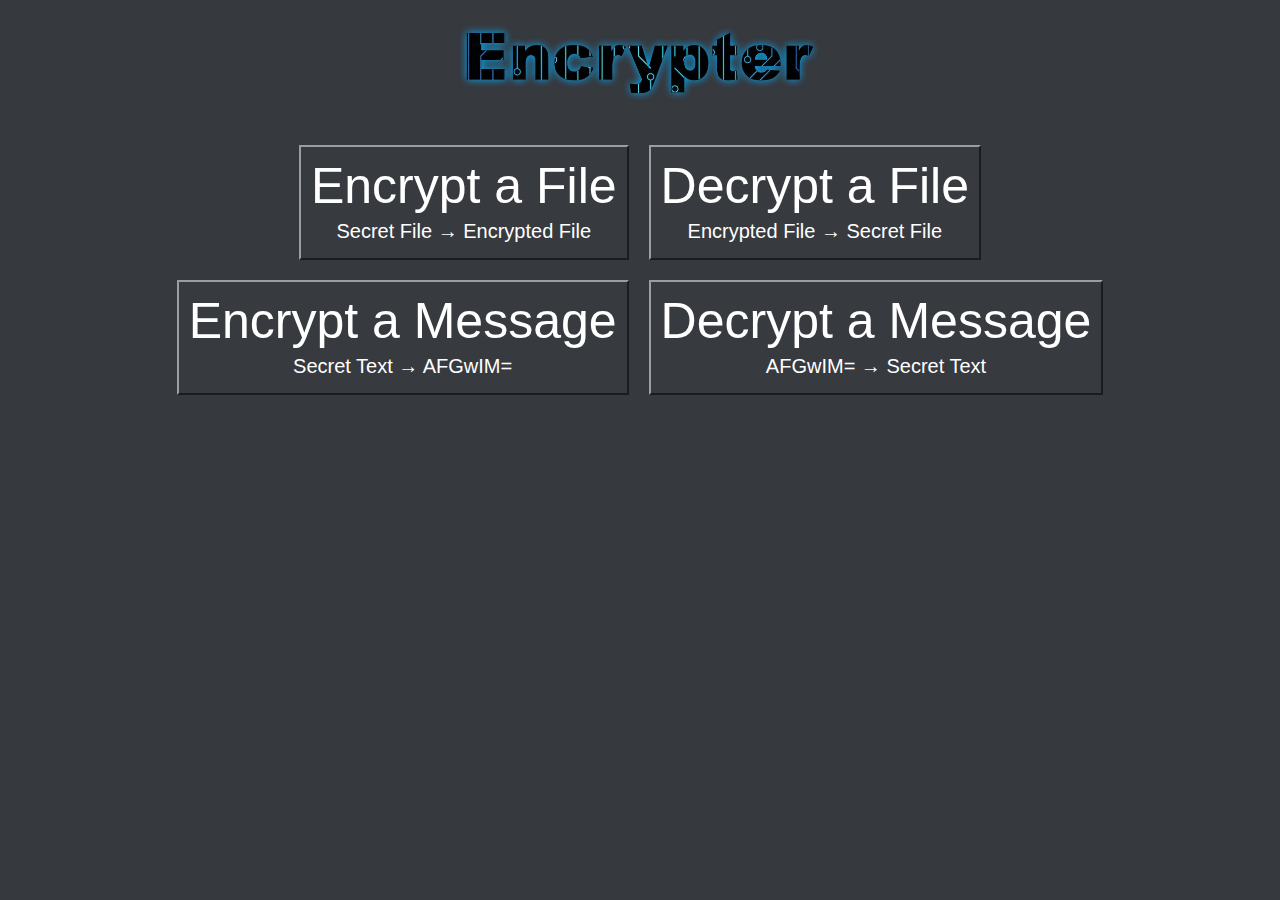
==== src/index.html @ 7c78b8d6 "Update image and description tags" ====
<!DOCTYPE html>
<html lang="en">
	<head>
		<meta charset="UTF-8" />

		<title>Encrypter</title>
		<meta property="og:title" content="Encrypter" />
		<meta
			name="description"
			content="A web-based encrypter to allow easy encryption of text and files from anywhere, anytime."
		/>
		<meta
			property="og:description"
			content="A web-based encrypter to allow easy encryption of text and files from anywhere, anytime."
		/>

		<meta name="robots" content="index, follow" />
		<meta name="viewport" content="width=device-width, initial-scale=1.0" />

		<meta http-equiv="X-UA-Compatible" content="IE=edge" />

		<link rel="stylesheet" href="css/main.css" />
		<link rel="icon" href="res/icon.png" />

		<meta property="og:type" content="website" />
		<meta
			property="og:image"
			content="https://timothy-gonzalez.com/encrypter/res/thumb.png"
		/>
		<meta property="og:image:alt" content="Encrypter Logo" />
		<meta property="og:url" content="https://timothy-gonzalez.com/encrypter/" />
		<meta name="twitter:card" content="summary_large_image" />

		<script src="js/cryptojs/core-min.js"></script>
		<script src="js/cryptojs/md5-min.js"></script>
		<script src="js/cryptojs/evpkdf-min.js"></script>
		<script src="js/cryptojs/lib-typedarrays-min.js"></script>
		<script src="js/cryptojs/enc-base64-min.js"></script>
		<script src="js/cryptojs/cipher-core-min.js"></script>
		<script src="js/cryptojs/aes-min.js"></script>
		<script src="js/cryptojs/mode-ctr-min.js"></script>
		<script src="js/cryptojs/pad-ansix923-min.js"></script>
		<script src="js/cryptojs/x64-core-min.js"></script>
		<script src="js/cryptojs/sha512-min.js"></script>
		<script src="js/cryptojs/hmac-min.js"></script>
		<script src="js/cryptojs/pbkdf2-min.js"></script>

		<script src="js/main.js"></script>
	</head>

	<body onload="onLoad()">
		<div id="top">
			<img id="title" src="res/title.png" alt="Encrypter Logo" />
			<br />
		</div>
		<div id="content" style="display: none">
			<div>
				<button id="changeMode" class="topButton" onclick="changeMenu(0)">
					Change Mode
				</button>
				<p id="hint">Hint text</p>
			</div>

			<p class="info">Keyword</p>
			<input
				id="keyword"
				class="field"
				type="password"
				placeholder="Enter keyword..."
			/>
			<button
				id="keywordVisibility"
				class="imageButton"
				onclick="changeKeywordVisibility()"
			>
				<svg>
					<use href="res/defs.svg#eye"></use>
				</svg>
				<p>Show</p>
			</button>
			<p class="smallInfo">
				A keyword is used to encrypt and decrypt. It's like a password to
				translate between encrypted and decrypted information.
			</p>

			<p id="headerPart2" class="info">The Text</p>
			<p id="hint2" class="smallInfo">Helpful info here</p>
			<textarea
				id="input"
				class="field"
				placeholder="To exist... or to not exist, that is the question."
			></textarea>
			<div id="filePicker">
				<button
					id="filePickerUpload"
					class="filePickerButton"
					onclick="uploadFile()"
				>
					Upload File
				</button>
				<p>or</p>
				<button
					id="filePickerCreate"
					class="filePickerButton"
					onclick="createFile()"
				>
					Create File
				</button>
				<hr />
				<p id="filePickerText"></p>
			</div>
			<div id="fileCreator">
				<div onclick="finalizeCreateFile(false)"></div>
				<div>
					<div>
						<p class="info">File Name & Extension</p>
						<p class="smallInfo">
							To create a file, choose a file name (like file) and an extension
							(like txt).
						</p>
						<hr />
						<input
							id="fileCreatorNameInput"
							class="field"
							type="text"
							placeholder="Enter file name..."
						/>
						<p id="fileCreatorDot">.</p>
						<input
							id="fileCreatorExtensionInput"
							class="field"
							type="text"
							placeholder="Enter file extension..."
						/>
						<hr />
						<p class="info">Contents</p>
						<p class="smallInfo">
							Then, enter the contents of your new file, like 'The secret base
							is at (1, 2)'.<br />When you're finished, simply press the 'Create
							File' button.
						</p>
						<textarea
							id="fileCreatorInput"
							class="field"
							placeholder="Enter contents of the file..."
						></textarea>
						<hr />
						<button onclick="finalizeCreateFile(true)">Create File</button>
						<button onclick="finalizeCreateFile(false)">Cancel</button>
					</div>
				</div>
			</div>
			<button id="activateButton">Do Stuff!</button>
			<p id="outputHint" class="info"></p>
			<div id="output" class="smallInfo" data-visible="false">
				<p></p>
				<button
					id="outputVisibility"
					class="imageButton"
					onclick="changeOutputVisibility()"
				>
					<svg>
						<use href="res/defs.svg#eye"></use>
					</svg>
					<p>Show</p>
				</button>
			</div>
			<div id="textButtons">
				<button
					id="clipboardCopy"
					class="imageButton"
					onclick="copyToClipboard()"
				>
					<svg>
						<use href="res/defs.svg#copy"></use>
					</svg>
					<p>Copy To Clipboard</p>
				</button>
			</div>
		</div>
	</body>
</html>
---- src/css/main.css ----
* {
	padding: 0px;
	margin: 0px;
	min-width: 0%;
	min-height: 0%;
	font-family: Arial, Helvetica, sans-serif;
}

html {
	vertical-align: middle;
	text-align: center;
}

body {
	--background-color: #36393e;
	background-color: var(--background-color);
	min-height: 100vh;
	min-width: 100%;
	margin: 0px;
}

button {
	background-color: #373a3f;
	color: #ffffff;
	outline: none;
	border-top: 2px solid rgba(255, 255, 255, 0.5);
	border-bottom: 2px solid rgba(0, 0, 0, 0.5);
	border-left: 2px solid rgba(255, 255, 255, 0.5);
	border-right: 2px solid rgba(0, 0, 0, 0.5);
}

#top,
#content {
	padding: 20px;
}

#top {
	display: flex;
}

.topButton {
	font-size: 50px;
	margin: 10px;
	padding: 10px;
}

#changeMode {
	margin-bottom: 25px;
}

#hint {
	font-size: 40px;
	color: #ffffff;
	margin-bottom: 20px;
}

.field {
	background-color: #373a3f;
	color: #ffffff;
	font-size: 20px;
	padding: 10px;

	--border-color: rgb(19, 19, 19);
	border: 2px solid var(--border-color);
	border-radius: 7px;

	outline: none;

	transition: border 0.25s;
}

.field:focus {
	--border-color: rgb(224, 224, 224);
}

.field::placeholder {
	color: #ffffff;
	opacity: 0.95;
}

.info,
.smallInfo {
	color: #ffffff;
	font-size: 30px;
	margin: 5px;
}

.smallInfo {
	font-size: 20px;
}

#headerPart2 {
	margin-top: 20px;
}

#activateButton {
	display: block;
	margin: 0 auto;
	margin-top: 10px;
	font-size: 50px;
	padding: 20px;
}

#output > p {
	margin-top: 10px;
	word-break: break-all;
}

#outputHint {
	margin-top: 20px;
}

textarea {
	width: 50%;
	min-height: 100px;
	min-width: 150px;
}

#filePicker {
	display: flex;
	justify-content: center;
	align-items: center;
	flex-wrap: wrap;
	margin-top: 5px;
}

#filePicker:not(.allowCreate) p:not(#filePickerText),
#filePicker:not(.allowCreate) #filePickerCreate {
	display: none;
}

#filePicker hr {
	visibility: hidden;
	width: 100vw;
	margin-top: 5px;
}

.filePickerButton,
#filePickerText,
#filePicker p {
	font-size: 20px;
	color: #ffffff;
}

.filePickerButton {
	padding: 10px;
	margin: 0 10px;
}

#fileCreator {
	display: none;
	position: absolute;
	top: 0;
	bottom: 0;
	left: 0;
	right: 0;
}

#fileCreator div:nth-child(1) {
	background-color: rgba(0, 0, 0, 0.5);
	z-index: 1;
	position: absolute;
	top: 0;
	bottom: 0;
	left: 0;
	right: 0;
}

#fileCreator div:nth-child(2) {
	position: absolute;
	top: 0;
	left: 0;
	width: 100%;
	height: 100%;
	overflow-y: scroll;
	z-index: 2;
	pointer-events: none;
}

#fileCreator div:nth-child(2) div {
	position: absolute;
	display: flex;
	flex-wrap: wrap;
	justify-content: center;
	align-content: center;

	margin: 100px auto;
	max-width: 40%;
	height: fit-content;
	background-color: var(--background-color);
	border-radius: 15px;
	padding: 15px;
	pointer-events: all;
}

#fileCreatorDot {
	color: #fff;
	font-size: 30px;
	margin: 0 3px;
	margin-top: 5px;
}

#fileCreator hr {
	visibility: hidden;
	width: 100%;
	height: 0;
	margin-top: 10px;
}

#fileCreator textarea {
	width: 100%;
	margin: 10px;
}

#fileCreator button {
	font-size: 30px;
	margin: 0 5px;
}

#textButtons {
	display: none;
}

.imageButton {
	--padding: 10px;
	--font-size: 30px;
	--image-size: 20px;
}

.imageButton {
	position: relative;
	padding: var(--padding);
	font-size: var(--font-size);
	vertical-align: middle;
}

.imageButton p {
	padding-left: calc(var(--padding) + var(--image-size));
	font-size: inherit;
}

.imageButton svg {
	position: absolute;
	left: var(--padding);
	top: 50%;
	width: var(--image-size);
	height: var(--image-size);
	transform: translate(0%, -50%);
}

#output {
	--image-size: 20px;

	width: max-content;
	margin-left: auto;
	margin-right: auto;
	max-width: 95%;
}

#output > p {
	display: inline;
}

#output button {
	display: inline;
	--padding: 5px;
}

#output button p {
	user-select: none;
}

#output[data-visible="false"] > p {
	display: none;
}

#keywordVisibility {
	display: inline;
	--padding: 5px;
}

#title {
	object-fit: contain;
	width: 30%;
	margin-bottom: 25px;
}

#keyword {
	vertical-align: middle;
}
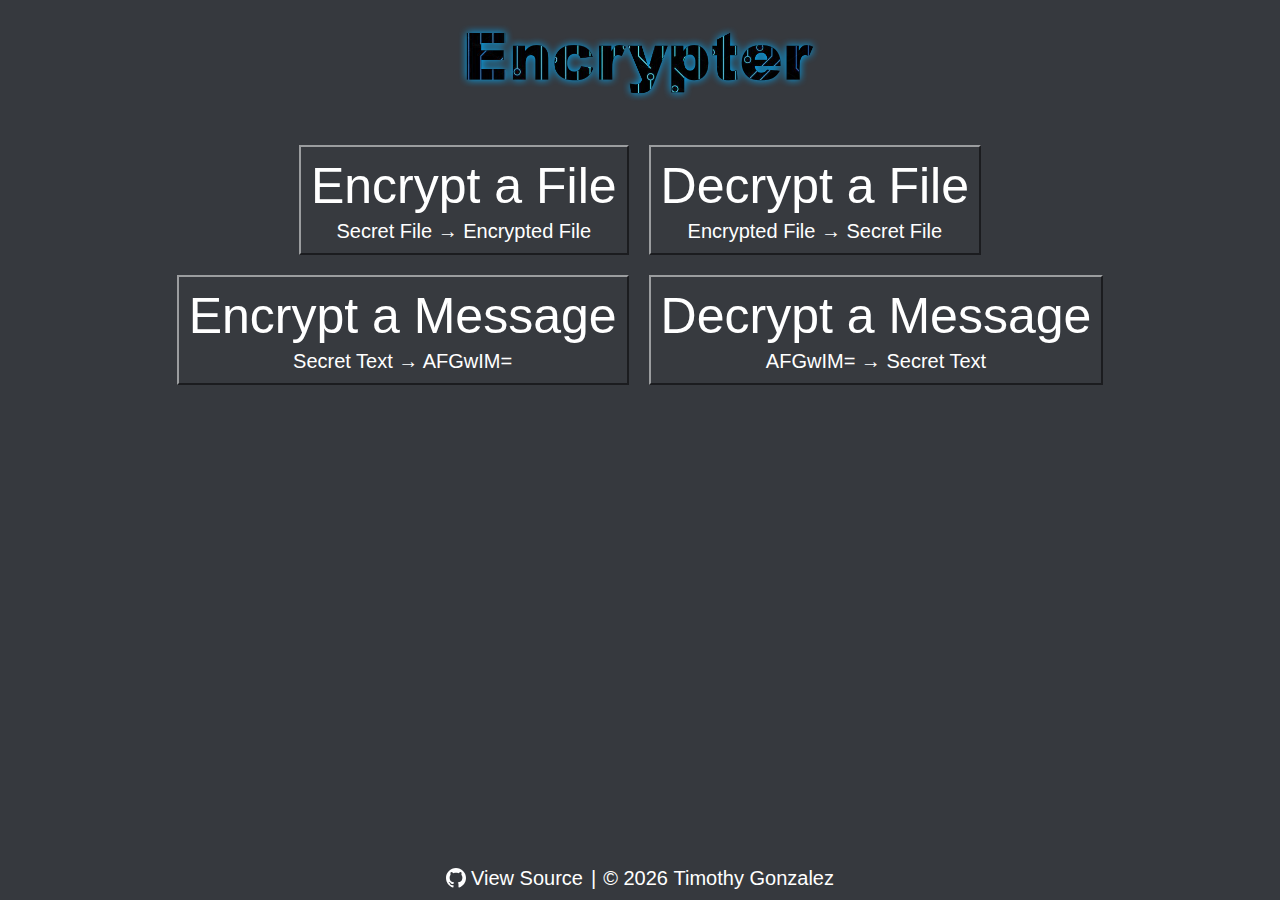
==== commit 50146ffb: "Add footer and copyright notice" ====
--- a/src/index.html
+++ b/src/index.html
@@ -19,9 +19,6 @@
 
 		<meta http-equiv="X-UA-Compatible" content="IE=edge" />
 
-		<link rel="stylesheet" href="css/main.css" />
-		<link rel="icon" href="res/icon.png" />
-
 		<meta property="og:type" content="website" />
 		<meta
 			property="og:image"
@@ -30,6 +27,9 @@
 		<meta property="og:image:alt" content="Encrypter Logo" />
 		<meta property="og:url" content="https://timothy-gonzalez.com/encrypter/" />
 		<meta name="twitter:card" content="summary_large_image" />
+
+		<link rel="stylesheet" href="css/main.css" />
+		<link rel="icon" href="res/icon.png" />
 
 		<script src="js/cryptojs/core-min.js"></script>
 		<script src="js/cryptojs/md5-min.js"></script>
@@ -178,5 +178,42 @@
 				</button>
 			</div>
 		</div>
+		<footer>
+			<ul>
+				<li>
+					<a
+						class="footerLinkWithImage"
+						href="https://github.com/Timothy-Gonzalez/encrypter"
+						target="_blank"
+						rel="noopener"
+					>
+						<svg>
+							<use href="res/defs.svg#github"></use>
+						</svg>
+						<p>View Source</p></a
+					>
+				</li>
+				<li class="footerBarrier">|</li>
+				<li id="copyright">
+					<a
+						href="https://timothy-gonzalez.com/"
+						target="_blank"
+						rel="noopener"
+					>
+						<p class="footerNoHighlight">© 2021-Present</p>
+						<p>Timothy Gonzalez</p>
+					</a>
+				</li>
+			</ul>
+			<script>
+				const copyright = document
+					.getElementById("copyright")
+					.querySelector("p")
+				copyright.innerText = copyright.innerText.replace(
+					"2021-Present",
+					new Date().getFullYear()
+				)
+			</script>
+		</footer>
 	</body>
 </html>
--- a/src/css/main.css
+++ b/src/css/main.css
@@ -3,7 +3,8 @@
 	margin: 0px;
 	min-width: 0%;
 	min-height: 0%;
-	font-family: Arial, Helvetica, sans-serif;
+	color: inherit;
+	font-family: inherit;
 }
 
 html {
@@ -13,15 +14,75 @@
 
 body {
 	--background-color: #36393e;
+	--color: #fff;
+	--font-family: Arial, Helvetica, sans-serif;
+
 	background-color: var(--background-color);
+	color: var(--color);
+	font-family: var(--font-family);
+
 	min-height: 100vh;
 	min-width: 100%;
 	margin: 0px;
+	display: flex;
+	flex-direction: column;
+}
+
+footer {
+	--font-size: 20px;
+	--image-size: 20px;
+	--padding: 5px;
+
+	margin-top: auto;
+
+	padding-bottom: 10px;
+}
+
+footer svg {
+	display: inline;
+	width: var(--image-size);
+	height: var(--image-size);
+}
+
+footer li {
+	display: inline;
+	font-size: var(--font-size);
+}
+
+footer a {
+	position: relative;
+	display: inline;
+	text-decoration: none;
+
+	transition: color 0.25s;
+}
+
+footer p {
+	display: inline;
+}
+
+.footerBarrier {
+	margin: 0 2.5px;
+}
+
+.footerLinkWithImage svg {
+	position: absolute;
+	top: 50%;
+	left: 0;
+	transform: translate(0%, -50%);
+}
+
+.footerLinkWithImage {
+	padding-left: calc(var(--image-size) + var(--padding));
+}
+
+footer a:hover {
+	color: #ff7637;
 }
 
 button {
 	background-color: #373a3f;
-	color: #ffffff;
+	color: inherit;
 	outline: none;
 	border-top: 2px solid rgba(255, 255, 255, 0.5);
 	border-bottom: 2px solid rgba(0, 0, 0, 0.5);
@@ -64,6 +125,8 @@
 	border: 2px solid var(--border-color);
 	border-radius: 7px;
 
+	margin-top: 5px;
+
 	outline: none;
 
 	transition: border 0.25s;
@@ -83,6 +146,7 @@
 	color: #ffffff;
 	font-size: 30px;
 	margin: 5px;
+	margin-bottom: 0;
 }
 
 .smallInfo {
@@ -215,6 +279,7 @@
 #fileCreator button {
 	font-size: 30px;
 	margin: 0 5px;
+	margin-top: 5px;
 }
 
 #textButtons {
@@ -232,6 +297,7 @@
 	padding: var(--padding);
 	font-size: var(--font-size);
 	vertical-align: middle;
+	margin-top: 5px;
 }
 
 .imageButton p {
@@ -283,6 +349,26 @@
 	object-fit: contain;
 	width: 30%;
 	margin-bottom: 25px;
+	margin-left: auto;
+	margin-right: auto;
+}
+
+@media (max-width: 1200px) {
+	#title {
+		width: 50%;
+	}
+}
+
+@media (max-width: 800px) {
+	#title {
+		width: 80%;
+	}
+}
+
+@media (max-width: 500px) {
+	#title {
+		width: 100%;
+	}
 }
 
 #keyword {
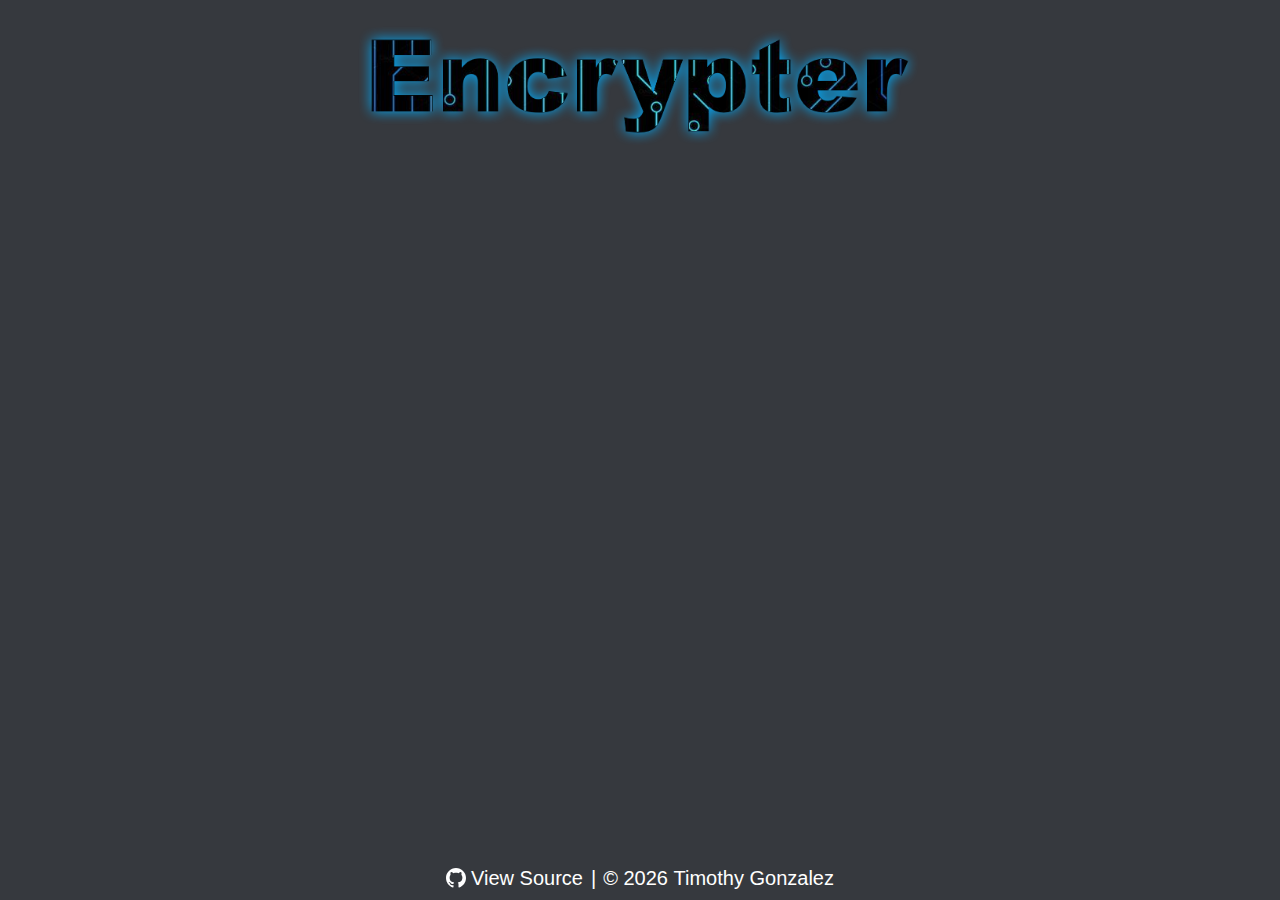
==== commit 5ba6a972: "Add intro animation" ====
--- a/src/index.html
+++ b/src/index.html
@@ -48,10 +48,12 @@
 		<script src="js/main.js"></script>
 	</head>
 
-	<body onload="onLoad()">
+	<body class="playIntroAnimation" onload="onLoad()">
 		<div id="top">
-			<img id="title" src="res/title.png" alt="Encrypter Logo" />
-			<br />
+			<div id="titleDiv">
+				<img id="title" src="res/title.png" alt="Encrypter Logo" />
+			</div>
+			<div id="topButtons"></div>
 		</div>
 		<div id="content" style="display: none">
 			<div>
@@ -200,7 +202,7 @@
 						target="_blank"
 						rel="noopener"
 					>
-						<p class="footerNoHighlight">© 2021-Present</p>
+						<p>© 2021-Present</p>
 						<p>Timothy Gonzalez</p>
 					</a>
 				</li>
--- a/src/css/main.css
+++ b/src/css/main.css
@@ -92,17 +92,118 @@
 
 #top,
 #content {
-	padding: 20px;
+	--padding: 20px;
+
+	padding: var(--padding);
 }
 
 #top {
-	display: flex;
+	--title-animation-length: 0.75s;
+	--button-animation-length: 0.5s;
+	--primary-button-animation-delay: calc(0.625 * var(--title-animation-length));
+	--secondary-button-animation-delay: calc(
+		var(--primary-button-animation-delay) + (var(--button-animation-length) / 8)
+	);
+}
+
+#titleDiv {
+	--width: 35vw;
+
+	margin-bottom: 25px;
+
+	/* Calculate height using width * (height / width ratio) */
+	height: calc(var(--width) * (169 / 735));
+
+	overflow: hidden;
+}
+
+#title {
+	width: var(--width);
+
+	position: absolute;
+	left: 50%;
+
+	transform: translate(-50%, 0%);
+
+	z-index: 1;
+}
+
+.playIntroAnimation #title {
+	animation: titleIn var(--title-animation-length) ease;
+}
+
+@media (max-width: 1500px) {
+	#titleDiv {
+		--width: 45vw;
+	}
+}
+
+@media (max-width: 1200px) {
+	#titleDiv {
+		--width: 50vw;
+	}
+}
+
+@media (max-width: 800px) {
+	#titleDiv {
+		--width: 80vw;
+	}
+}
+
+@media (max-width: 500px) {
+	#titleDiv {
+		--width: 100vw;
+	}
+}
+
+@keyframes titleIn {
+	0% {
+		position: fixed;
+		top: 50%;
+		left: 50%;
+		opacity: 0;
+		transform: translate(-50%, -50%) scale(0.5);
+	}
+	50% {
+		top: 50%;
+		opacity: 1;
+		transform: translate(-50%, -50%) scale(1);
+	}
+	100% {
+		position: fixed;
+		top: var(--padding);
+		left: 50%;
+		transform: translate(-50%, 0%);
+	}
 }
 
 .topButton {
 	font-size: 50px;
 	margin: 10px;
 	padding: 10px;
+}
+
+.playIntroAnimation #topButtons button {
+	transform: scale(0);
+
+	animation: topButtonPopIn var(--button-animation-length) ease
+		var(--primary-button-animation-delay) forwards;
+}
+
+.topButton:nth-child(4),
+.topButton:nth-child(5) {
+	animation-delay: var(--secondary-button-animation-delay) !important;
+}
+
+@keyframes topButtonPopIn {
+	from {
+		opacity: 0;
+		transform: scale(0.5);
+	}
+	to {
+		opacity: 1;
+		transform: scale(1);
+	}
 }
 
 #changeMode {
@@ -345,32 +446,6 @@
 	--padding: 5px;
 }
 
-#title {
-	object-fit: contain;
-	width: 30%;
-	margin-bottom: 25px;
-	margin-left: auto;
-	margin-right: auto;
-}
-
-@media (max-width: 1200px) {
-	#title {
-		width: 50%;
-	}
-}
-
-@media (max-width: 800px) {
-	#title {
-		width: 80%;
-	}
-}
-
-@media (max-width: 500px) {
-	#title {
-		width: 100%;
-	}
-}
-
 #keyword {
 	vertical-align: middle;
 }
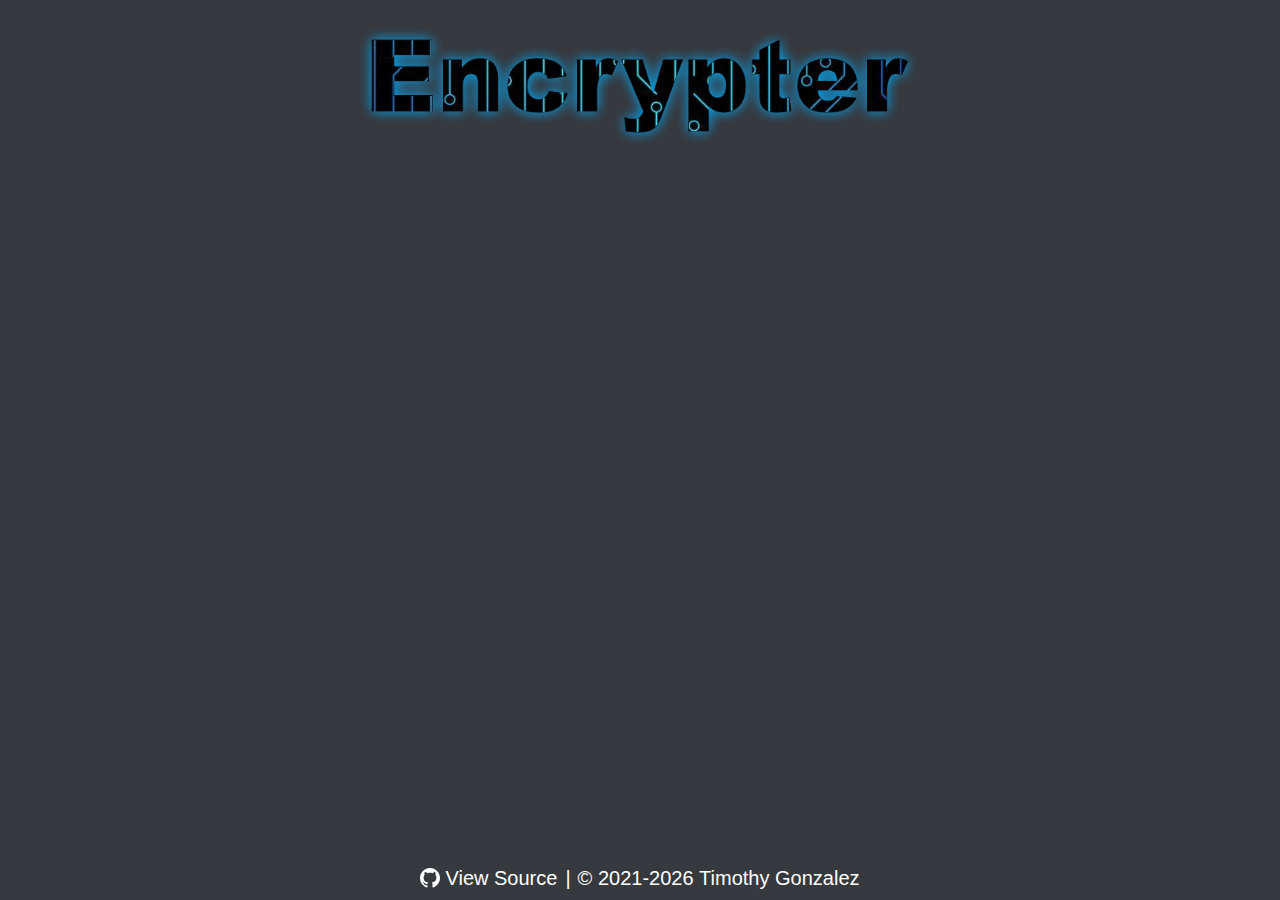
==== commit 37bc5357: "Update copyright to contain start year as well" ====
--- a/src/index.html
+++ b/src/index.html
@@ -213,7 +213,7 @@
 					.querySelector("p")
 				copyright.innerText = copyright.innerText.replace(
 					"2021-Present",
-					new Date().getFullYear()
+					`2021-${new Date().getFullYear()}`.replace("2021-2021", "2021")
 				)
 			</script>
 		</footer>
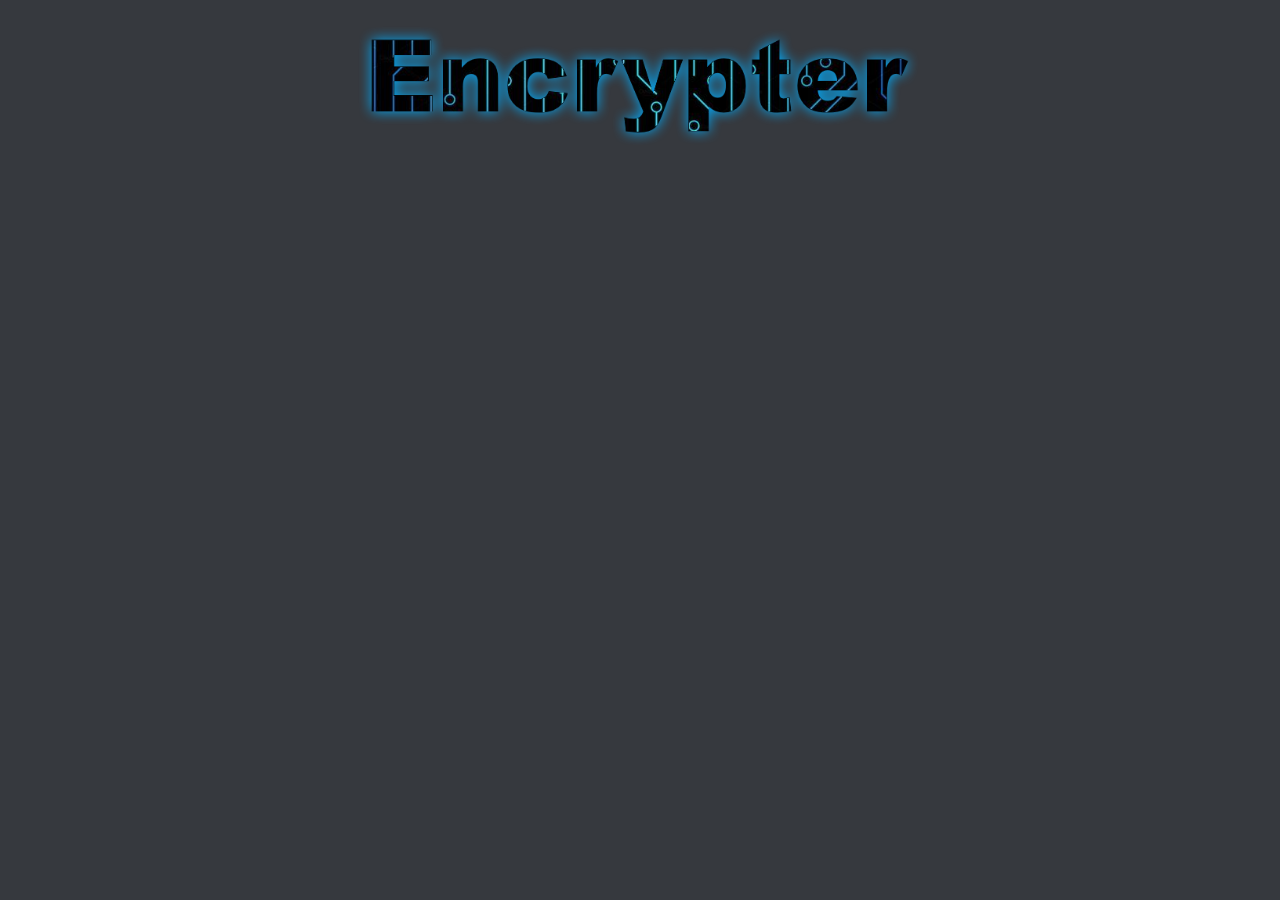
==== commit f1a48869: "Clickable title" ====
--- a/src/index.html
+++ b/src/index.html
@@ -51,7 +51,9 @@
 	<body class="playIntroAnimation" onload="onLoad()">
 		<div id="top">
 			<div id="titleDiv">
-				<img id="title" src="res/title.png" alt="Encrypter Logo" />
+				<a href="https://timothy-gonzalez.com/encrypter/" rel="noopener">
+					<img id="title" src="res/title.png" alt="Encrypter Logo" />
+				</a>
 			</div>
 			<div id="topButtons"></div>
 		</div>
--- a/src/css/main.css
+++ b/src/css/main.css
@@ -15,6 +15,7 @@
 body {
 	--background-color: #36393e;
 	--color: #fff;
+	--highlight-color: #ff7637;
 	--font-family: Arial, Helvetica, sans-serif;
 
 	background-color: var(--background-color);
@@ -77,17 +78,54 @@
 }
 
 footer a:hover {
-	color: #ff7637;
+	color: var(--highlight-color);
+}
+
+.playIntroAnimation footer {
+	--animation-length: 0.5s;
+	--animation-delay: 0.6s;
+
+	opacity: 0;
+
+	animation: footerIntro var(--animation-length) ease var(--animation-delay)
+		forwards;
+}
+
+@keyframes footerIntro {
+	from {
+		opacity: 0;
+		transform: scale(0.5);
+	}
+	to {
+		opacity: 1;
+		transform: scale(1);
+	}
 }
 
 button {
+	--border-light: 2px solid rgba(255, 255, 255, 0.5);
+	--border-dark: 2px solid rgba(0, 0, 0, 0.5);
+
 	background-color: #373a3f;
 	color: inherit;
 	outline: none;
-	border-top: 2px solid rgba(255, 255, 255, 0.5);
-	border-bottom: 2px solid rgba(0, 0, 0, 0.5);
-	border-left: 2px solid rgba(255, 255, 255, 0.5);
-	border-right: 2px solid rgba(0, 0, 0, 0.5);
+	border-top: var(--border-light);
+	border-bottom: var(--border-dark);
+	border-left: var(--border-light);
+	border-right: var(--border-dark);
+
+	transition: color 0.1s, border 0.1s;
+}
+
+button:active {
+	border-top: var(--border-dark);
+	border-bottom: var(--border-light);
+	border-left: var(--border-dark);
+	border-right: var(--border-light);
+}
+
+button:hover {
+	color: var(--highlight-color);
 }
 
 #top,
@@ -126,10 +164,8 @@
 	transform: translate(-50%, 0%);
 
 	z-index: 1;
-}
-
-.playIntroAnimation #title {
-	animation: titleIn var(--title-animation-length) ease;
+
+	transition: transform 0.25s;
 }
 
 @media (max-width: 1500px) {
@@ -156,7 +192,11 @@
 	}
 }
 
-@keyframes titleIn {
+.playIntroAnimation #title {
+	animation: titleIntro var(--title-animation-length) ease;
+}
+
+@keyframes titleIntro {
 	0% {
 		position: fixed;
 		top: 50%;
@@ -177,16 +217,25 @@
 	}
 }
 
+#title:hover {
+	transform: translateX(-50%) scale(1.25);
+	cursor: pointer;
+}
+
 .topButton {
 	font-size: 50px;
 	margin: 10px;
 	padding: 10px;
 }
 
+.topButton p {
+	color: inherit;
+}
+
 .playIntroAnimation #topButtons button {
 	transform: scale(0);
 
-	animation: topButtonPopIn var(--button-animation-length) ease
+	animation: topButtonIntro var(--button-animation-length) ease
 		var(--primary-button-animation-delay) forwards;
 }
 
@@ -195,7 +244,7 @@
 	animation-delay: var(--secondary-button-animation-delay) !important;
 }
 
-@keyframes topButtonPopIn {
+@keyframes topButtonIntro {
 	from {
 		opacity: 0;
 		transform: scale(0.5);
@@ -379,6 +428,7 @@
 
 #fileCreator button {
 	font-size: 30px;
+	padding: 10px;
 	margin: 0 5px;
 	margin-top: 5px;
 }
